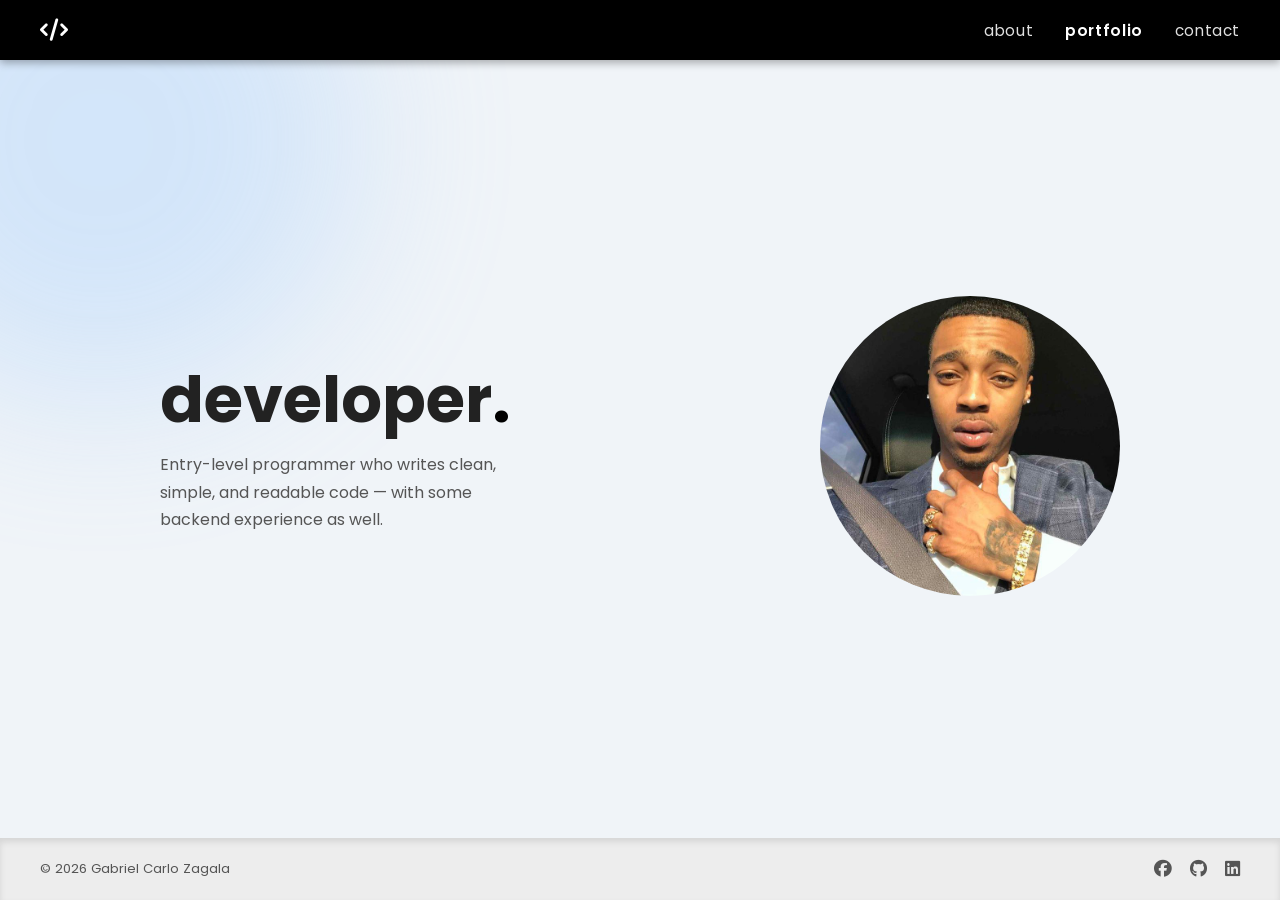
==== index.html @ fe4e65b4 "second commit" ====
<!DOCTYPE html>
<html lang="en">
<head>
  <meta charset="UTF-8">
  <meta name="viewport" content="width=device-width, initial-scale=1.0">
  <title>Gabriel Carlo Zagala</title>
  <link rel="stylesheet" href="/assets/css/style.css">
  <link rel="stylesheet" href="https://cdnjs.cloudflare.com/ajax/libs/font-awesome/6.5.0/css/all.min.css">
  <link href="https://fonts.googleapis.com/css2?family=Poppins:wght@300;400;600;700&display=swap" rel="stylesheet">
  <style>
    .blob {
      position: fixed;
      border-radius: 50%;
      filter: blur(80px);
      opacity: 0;
      pointer-events: none;
      z-index: 0;
    }
    .blob.visible {
      animation: blobIn 1s ease forwards;
    }
    @keyframes blobIn {
      from { opacity: 0; transform: scale(0.8); }
      to { opacity: 0.30; transform: scale(1); }
    }
    .navbar, .hero, .footer, section {
      position: relative;
      z-index: 1;
    }
  </style>
</head>
<body>

  <!-- BLOBS -->
  <div class="blob" style="width:520px; height:520px; background:#93c5fd; top:-120px; left:-160px;"></div>
  <div class="blob" style="width:420px; height:420px; background:#a5b4fc; bottom:40px; right:-80px;"></div>
  <div class="blob" style="width:320px; height:320px; background:#7dd3fc; top:55%; left:18%;"></div>

  <nav class="navbar">
    <a href="index.html" class="nav-logo" title="Home">
      <i class="fa-solid fa-code"></i>
    </a>
    <div class="nav-links">
      <a href="about.html">about</a>
      <a href="index.html">portfolio</a>
      <a href="contact.html">contact</a>
    </div>
  </nav>

  <main class="hero">
    <div class="hero-left">
      <h1 class="hero-title">developer<span class="dot">.</span></h1>
      <p class="hero-sub">Entry-level programmer who writes clean, simple, and readable code — with some backend experience as well.</p>
    </div>
    <div class="hero-right">
      <img src="../images/FlightReacts.jpg" alt="Gabriel Carlo Zagala" class="hero-photo">
    </div>
  </main>

  <footer class="footer">
    <span>&copy; 2026 Gabriel Carlo Zagala</span>
    <div class="footer-icons">
      <a href="#" title="Facebook"><i class="fa-brands fa-facebook"></i></a>
      <a href="#" title="GitHub"><i class="fa-brands fa-github"></i></a>
      <a href="#" title="Gmail"><i class="fa-brands fa-linkedin"></i></a>
    </div>
  </footer>

  <script>
    const current = window.location.pathname.split('/').pop() || 'index.html';
    document.querySelectorAll('.nav-links a').forEach(link => {
      if (link.getAttribute('href') === current) link.classList.add('active');
    });

    const nl = document.querySelector('.navbar');
    const hl = document.querySelector('.hero-left');
    const hr = document.querySelector('.hero-right');
    const ft = document.querySelector('.footer');
    const blobs = document.querySelectorAll('.blob');

    document.body.style.overflowY = 'hidden';

    nl.style.cssText = 'opacity:0; transform:translateY(-100%); transition:none';
    hl.style.cssText = 'opacity:0; transform:translateX(-100vw); transition:none';
    hr.style.cssText = 'opacity:0; transform:translateX(100vw); transition:none';
    ft.style.cssText = 'opacity:0; transform:translateY(100%); transition:none';

    window.addEventListener('load', () => {
      setTimeout(() => {
        nl.style.cssText = 'opacity:1; transform:translateY(0); transition: opacity 0.6s ease, transform 0.6s ease';
      }, 100);
      setTimeout(() => {
        hl.style.cssText = 'opacity:1; transform:translateX(0); transition: opacity 0.4s ease, transform 0.4s ease';
        hr.style.cssText = 'opacity:1; transform:translateX(0); transition: opacity 0.4s ease, transform 0.4s ease';
      }, 400);
      setTimeout(() => {
        ft.style.cssText = 'opacity:1; transform:translateY(0); transition: opacity 0.5s ease, transform 0.5s ease';
      }, 700);
      setTimeout(() => {
        document.body.style.overflowY = '';
      }, 1300);
      setTimeout(() => {
        blobs.forEach((blob, i) => {
          setTimeout(() => blob.classList.add('visible'), i * 200);
        });
      }, 1000);
    });
  </script>
</body>
</html>
---- assets/css/style.css ----
/* ===========================
   BASE
=========================== */
* {
  margin: 0;
  padding: 0;
  box-sizing: border-box;
}

body {
  font-family: 'Poppins', sans-serif;
  background-color: #f0f4f8;
  color: #222;
  min-height: 100vh;
  display: flex;
  flex-direction: column;
  overflow-x: hidden;
}

/* ===========================
   HERO (index)
=========================== */
.hero {
  flex: 1;
  display: flex;
  align-items: center;
  justify-content: space-between;
  padding: 80px 160px;
  gap: 40px;
}

.hero-title {
  font-size: 4rem;
  font-weight: 700;
  line-height: 1.1;
  margin-bottom: 16px;
}

.hero-sub {
  font-size: 1rem;
  color: #555;
  max-width: 340px;
  line-height: 1.7;
}

.hero-right {
  flex-shrink: 0;
}

.hero-placeholder {
  width: 300px;
  height: 300px;
  background-color: #e0e0e0;
  border-radius: 50%;
  display: flex;
  align-items: center;
  justify-content: center;
  font-size: 6rem;
  color: #000 ;
}

/* ===========================
   SHARED PAGE LAYOUT
=========================== */
.page-main {
  flex: 1;
  padding: 80px 160px;
  display: flex;
  gap: 60px;
  align-items: flex-start;
}

.page-title {
  font-size: 3rem;
  font-weight: 700;
  margin-bottom: 24px;
  line-height: 1;
}

.dot {
  color: #000 ;
}

/* ===========================
   ABOUT
=========================== */
.about-left {
  flex: 1;
}

.about-left p {
  color: #555;
  font-size: 0.95rem;
  line-height: 1.8;
  margin-bottom: 12px;
  max-width: 420px;
}

.about-right {
  flex-shrink: 0;
}

.photo-placeholder {
  width: 280px;
  height: 340px;
  background-color: #e0e0e0;
  border-radius: 12px;
  display: flex;
  flex-direction: column;
  align-items: center;
  justify-content: center;
  gap: 12px;
  color: #000 ;
  font-size: 4rem;
}

.photo-placeholder span {
  font-size: 0.8rem;
  color: #888;
  font-weight: 400;
}

.profile-photo {
  width: 280px;
  height: 340px;
  object-fit: cover;
  object-position: center top;
  border-radius: 12px;
}

/* ===========================
   CONTACT
=========================== */
.contact-main {
  align-items: flex-start;
  flex-wrap: wrap;
}

.contact-left {
  flex: 1;
  min-width: 240px;
}

.contact-left p {
  color: #555;
  font-size: 0.95rem;
  line-height: 1.7;
  margin-bottom: 28px;
  max-width: 320px;
}

.contact-links {
  display: flex;
  flex-direction: column;
  gap: 16px;
}

.contact-item {
  display: flex;
  align-items: center;
  gap: 14px;
  text-decoration: none;
  font-size: 1rem;
  font-weight: 500;
  transition: opacity 0.2s;
}

.contact-item:hover {
  opacity: 0.75;
}

.contact-item i {
  font-size: 1.6rem;
  width: 44px;
  height: 44px;
  border-radius: 50%;
  display: flex;
  align-items: center;
  justify-content: center;
  color: #fff;
}

.contact-item.facebook i { background-color: #1877f2; }
.contact-item.gmail i    { background-color: #ea4335; }
.contact-item.github i   { background-color: #24292e; }
.contact-item.linkedin i { background-color: #0966de; }

.contact-item.facebook span { color: #1877f2; }
.contact-item.gmail span    { color: #ea4335; }
.contact-item.github span   { color: #24292e; }
.contact-item.linkedin span { color: #0966de; }

.contact-right {
  flex: 1.2;
  min-width: 300px;
}

.form-title {
  font-size: 1.4rem;
  font-weight: 600;
  margin-bottom: 24px;
  color: #222;
}

.form-group {
  margin-bottom: 16px;
}

.form-group label {
  display: block;
  font-size: 0.85rem;
  margin-bottom: 6px;
  color: #444;
}

.form-group input,
.form-group textarea {
  width: 100%;
  padding: 10px 14px;
  border: 1px solid #ccc;
  border-radius: 6px;
  font-family: 'Poppins', sans-serif;
  font-size: 0.9rem;
  background: #fff;
  color: #222;
  outline: none;
  transition: border-color 0.2s;
}

.form-group input:focus,
.form-group textarea:focus {
  border-color: #000 ;
}

.form-group textarea {
  height: 130px;
  resize: vertical;
}

.send-btn {
  background-color: #222;
  color: #fff;
  border: none;
  padding: 11px 28px;
  font-family: 'Poppins', sans-serif;
  font-size: 0.9rem;
  font-weight: 500;
  border-radius: 6px;
  cursor: pointer;
  float: right;
  transition: background 0.2s;
}

.send-btn:hover {
  background-color: #000 ;
}

.hero-photo {
  width: 300px;
  height: 300px;
  object-fit: cover;
  object-position: center top;
  border-radius: 50%;
  flex-shrink: 0;
}

/* ===========================
   RESPONSIVE
=========================== */
@media (max-width: 768px) {
  .hero {
    flex-direction: column;
    align-items: center;
    text-align: center;
    padding: 40px 24px;
  }

  .hero-title {
    font-size: 2.6rem;
  }

  .hero-sub {
    max-width: 100%;
  }

  .hero-photo {
    width: 200px;
    height: 200px;
  }

  .hero-placeholder {
    width: 200px;
    height: 200px;
    font-size: 4rem;
  }

  .page-main {
    flex-direction: column;
    padding: 40px 24px;
  }

  .profile-photo {
    width: 100%;
    height: 260px;
  }

  .photo-placeholder {
    width: 100%;
    height: 220px;
  }

  .contact-right {
    width: 100%;
  }

  .navbar {
    padding: 0 20px;
  }

  .nav-links {
    gap: 18px;
  }
}

.projects-section {
  padding: 60px 160px;
}

.projects-divider {
  display: flex;
  align-items: center;
  gap: 20px;
  margin-bottom: 40px;
}

.projects-divider::before,
.projects-divider::after {
  content: '';
  flex: 1;
  height: 1px;
  background-color: #ccc;
}

.projects-divider span {
  font-size: 0.75rem;
  font-weight: 600;
  letter-spacing: 0.12em;
  color: #888;
  white-space: nowrap;
}

.projects-grid {
  display: grid;
  grid-template-columns: repeat(4, 1fr);
  gap: 24px;
}

.project-card {
  background: #fff;
  border-radius: 10px;
  overflow: hidden;
  box-shadow: 0 2px 8px rgba(0,0,0,0.08);
  transition: transform 0.2s, box-shadow 0.2s;
}

.project-card:hover {
  transform: translateY(-4px);
  box-shadow: 0 6px 16px rgba(0,0,0,0.12);
}

.project-img {
  width: 100%;
  height: 160px;
  overflow: hidden;
  background: #e0e0e0;
}

.project-img img {
  width: 100%;
  height: 100%;
  object-fit: cover;
}

.project-name {
  font-size: 0.9rem;
  font-weight: 600;
  color: #222;
  padding: 12px 16px 4px;
}

.project-type {
  font-size: 0.78rem;
  color: #888;
  padding: 0 16px 14px;
}

@media (max-width: 768px) {
  .projects-section {
    padding: 40px 24px;
  }

  .projects-grid {
    grid-template-columns: repeat(2, 1fr);
  }
}

.navbar {
  background-color: #000 ;
  padding: 0 40px;
  height: 60px;
  display: flex;
  align-items: center;
  justify-content: space-between;
  box-shadow: 0 3px 8px rgba(0, 0, 0, 0.3);
}

.nav-logo {
  color: #fff;
  font-size: 1.4rem;
  text-decoration: none;
  transition: opacity 0.2s;
}

.nav-logo:hover {
  opacity: 0.75;
}

.nav-links {
  display: flex;
  gap: 32px;
}

.nav-links a {
  color: #e0e0e0;
  text-decoration: none;
  font-size: 0.95rem;
  font-weight: 400;
  letter-spacing: 0.04em;
  transition: color 0.2s;
}

.nav-links a:hover,
.nav-links a.active {
  color: #fff;
  font-weight: 600;
}

.footer {
  background-color: #ededed;
  padding: 18px 40px;
  display: flex;
  align-items: center;
  justify-content: space-between;
  font-size: 0.82rem;
  color: #555;
  margin-top: auto;
  box-shadow: inset 0 4px 6px rgba(0, 0, 0, 0.1);
}

.footer-icons {
  display: flex;
  gap: 18px;
}

.footer-icons a {
  color: #555;
  font-size: 1.1rem;
  text-decoration: none;
  transition: color 0.2s;
}

.footer-icons a:hover {
  color: #000 ;
}
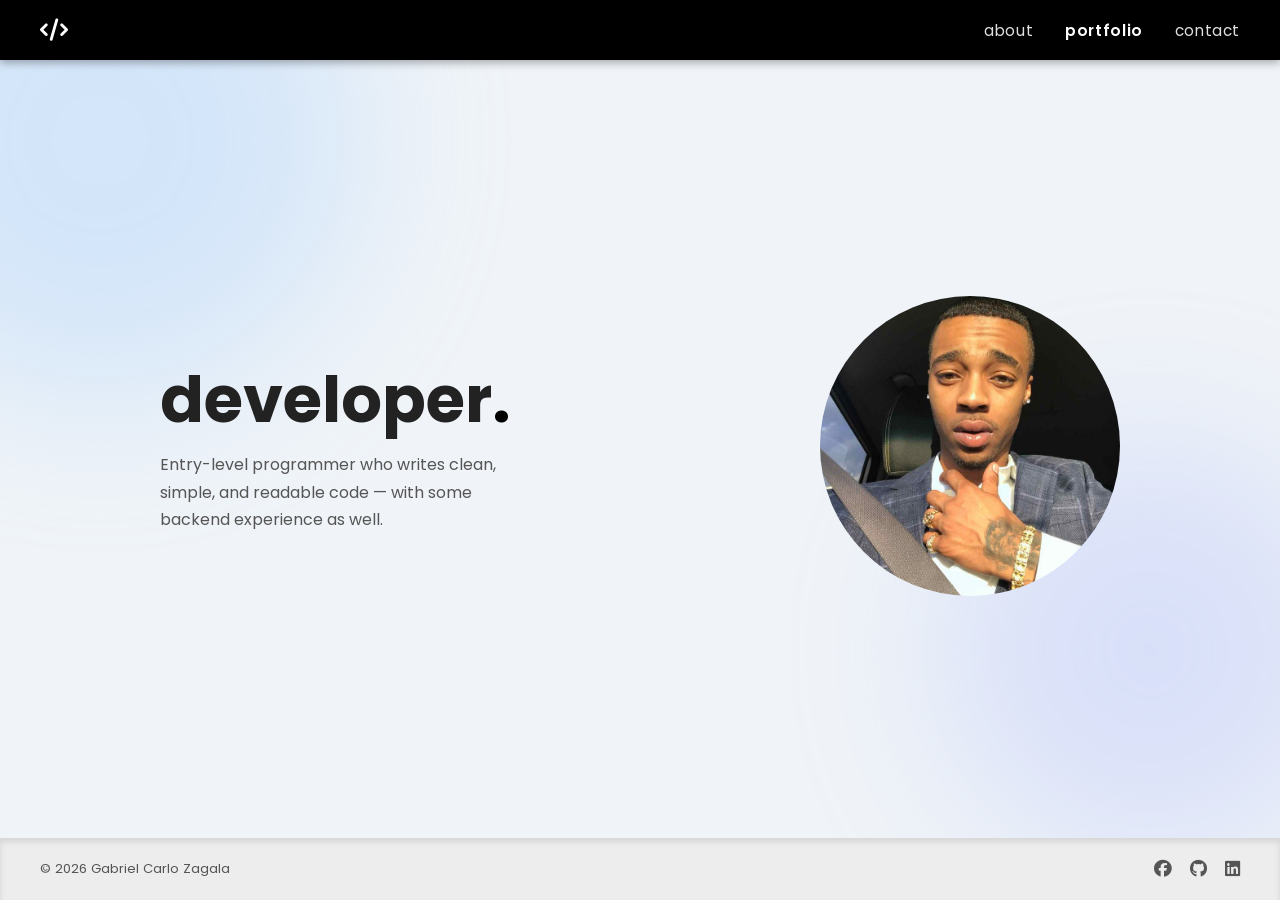
==== commit e33ba7f6: "redirect paths" ====
--- a/index.html
+++ b/index.html
@@ -4,7 +4,7 @@
   <meta charset="UTF-8">
   <meta name="viewport" content="width=device-width, initial-scale=1.0">
   <title>Gabriel Carlo Zagala</title>
-  <link rel="stylesheet" href="/assets/css/style.css">
+  <link rel="stylesheet" href="./assets/css/style.css">
   <link rel="stylesheet" href="https://cdnjs.cloudflare.com/ajax/libs/font-awesome/6.5.0/css/all.min.css">
   <link href="https://fonts.googleapis.com/css2?family=Poppins:wght@300;400;600;700&display=swap" rel="stylesheet">
   <style>
@@ -53,7 +53,7 @@
       <p class="hero-sub">Entry-level programmer who writes clean, simple, and readable code — with some backend experience as well.</p>
     </div>
     <div class="hero-right">
-      <img src="../images/FlightReacts.jpg" alt="Gabriel Carlo Zagala" class="hero-photo">
+      <img src="./images/FlightReacts.jpg" alt="Gabriel Carlo Zagala" class="hero-photo">
     </div>
   </main>
 
